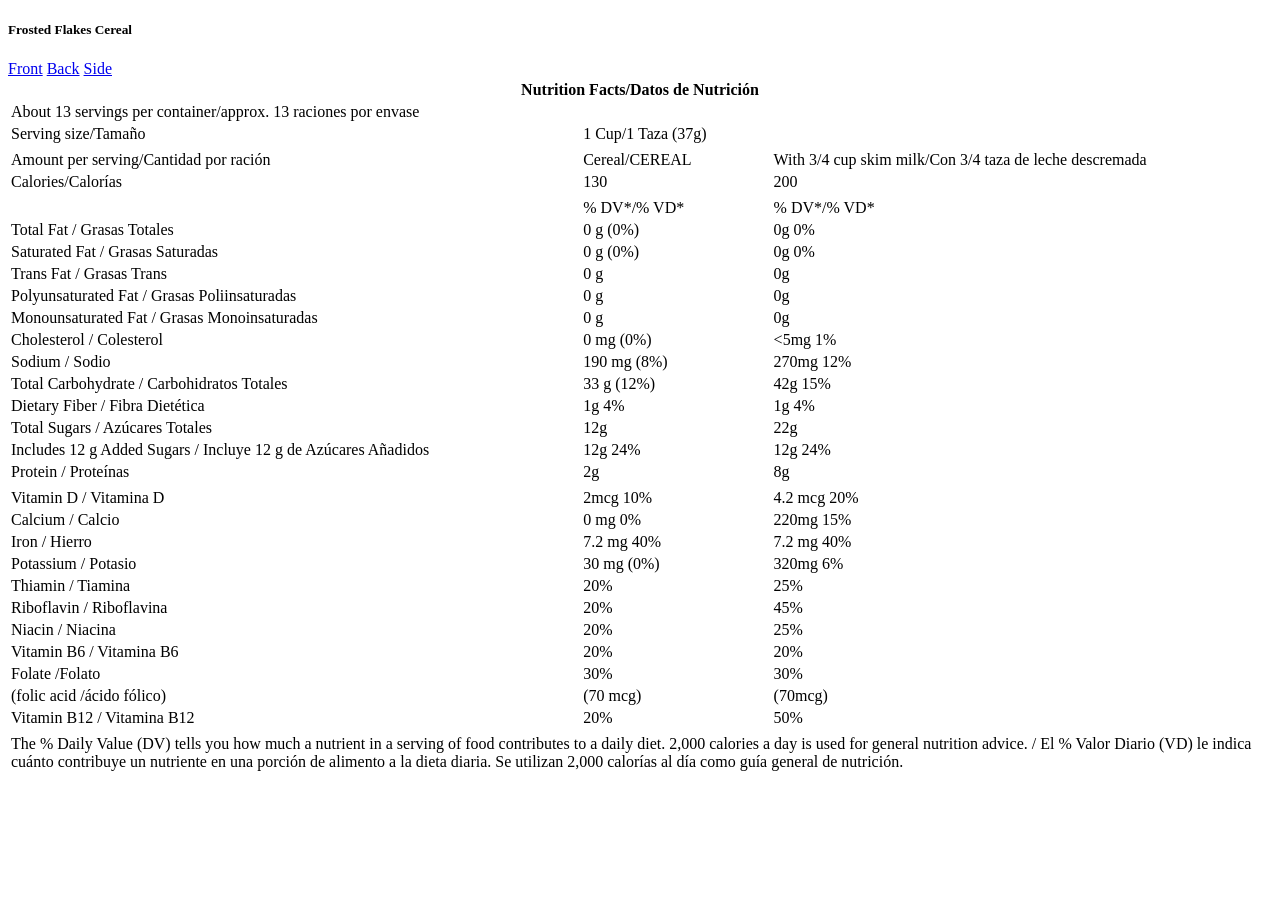
==== back.html @ 5b7548e8 "Got started on frosted flakes Back" ====
<!--
Back of the Frosted Flakes Cereal Box
Made by: Blake
Sources:
1: Had to look up how to make items take up more columns in tables:https://www.w3schools.com/html/html_table_colspan_rowspan.asp
2: Used copilot to figure out why one of my classes weren't being added. And also to speed up making the tablr
-->

<!DOCTYPE html>
<html lang="en">

<head>
    <meta charset="UTF-8">
    <meta name="viewport" content="width=device-width, initial-scale=1.0">
    <title>Back of the Box</title>
</head>

<body>
    <header class="heading">
        <h5>Frosted Flakes Cereal</h5>
        <nav class="navigation">
            <a href="./index.html" class="front">Front</a>
            <a href="./back.html" class="back">Back</a>
            <a href="./side.html" class="side">Side</a>
        </nav>
    </header>

    <section id="section_1">
        <table class="table1">
            <!--After doing the first third I used Copilot to speed it up because there was a lot of data to input into the table I still manually set the classes for each though-->
            <tr>
                <th colspan="3">Nutrition Facts/Datos de Nutrición</th>
            </tr>
            <tr class="top_border">
                <td class="close" colspan="3">
                    About 13 servings per container/approx. 13 raciones por envase
                </td>
            </tr>
            <!---Used Copilot to figure out how to add multiple classes-->
            <tr class="no_border bold">
                <td>Serving size/Tamaño</td>
                <td colspan="2">1 Cup/1 Taza (37g)</td>
            </tr>
            <tr class="fill_black">
                <td colspan="3"></td>
            </tr>
            <tr class="small_text bold">
                <td>Amount per serving/Cantidad por ración</td>
                <td class="side_border">Cereal/CEREAL</td>
                <td>With 3/4 cup skim milk/Con 3/4 taza de leche descremada</td>
            </tr>
            <tr class="big_text bold">
                <td>Calories/Calorías</td>
                <td class="side_border">130</td>
                <td>200</td>
            </tr>
            <tr class="fill_black">
                <td colspan="3"></td>
            </tr>
            <tr class="bold">
                <td></td>
                <td class="side_border">% DV*/% VD*</td>
                <td>% DV*/% VD*</td>
            </tr>
            <tr>
                <td>Total Fat / Grasas Totales</td>
                <td class="side_border">0 g (0%)</td>
                <td>0g  0%</td>
            </tr>
            <tr>
                <td>Saturated Fat / Grasas Saturadas</td>
                <td class="side_border">0 g (0%)</td>
                <td>0g 0%</td>
            </tr>
            <tr>
                <td>Trans Fat / Grasas Trans</td>
                <td class="side_border">0 g</td>
                <td>0g</td>
            </tr>
            <tr>
                <td>Polyunsaturated Fat / Grasas Poliinsaturadas</td>
                <td class="side_border">0 g</td>
                <td>0g</td>
            </tr>
            <tr>
                <td>Monounsaturated Fat / Grasas Monoinsaturadas</td>
                <td class="side_border">0 g</td>
                <td>0g</td>
            </tr>
            <tr>
                <td>Cholesterol / Colesterol</td>
                <td class="side_border">0 mg (0%)</td>
                <td><5mg    1%</td>
            </tr>
            <tr>
                <td>Sodium / Sodio</td>
                <td class="side_border">190 mg (8%)</td>
                <td>270mg 12%</td>
            </tr>
            <tr>
                <td>Total Carbohydrate / Carbohidratos Totales</td>
                <td class="side_border">33 g (12%)</td>
                <td>42g 15%</td>
            </tr>
            <tr>
                <td>Dietary Fiber / Fibra Dietética</td>
                <td class="side_border">1g 4%</td>
                <td>1g 4%</td>
            </tr>
            <tr>
                <td>Total Sugars / Azúcares Totales</td>
                <td class="side_border">12g</td>
                <td>22g</td>
            </tr>
            <tr>
                <td>Includes 12 g Added Sugars / Incluye 12 g de Azúcares Añadidos</td>
                <td class="side_border">12g 24%</td>
                <td>12g 24%</td>
            </tr>
            <tr>
                <td>Protein / Proteínas</td>
                <td class="side_border">2g</td>
                <td>8g</td>
            </tr>
            <tr class="fill_black">
                <td colspan="3"></td>
            </tr>
            <tr>
                <td>Vitamin D / Vitamina D</td>
                <td class="side_border">2mcg 10%</td>
                <td>4.2 mcg 20%</td>
            </tr>
            <tr>
                <td>Calcium / Calcio</td>
                <td class="side_border">0 mg 0%</td>
                <td>220mg 15%</td>
            </tr>
            <tr>
                <td>Iron / Hierro</td>
                <td class="side_border">7.2 mg 40%</td>
                <td>7.2 mg 40%</td>
            </tr>
            <tr>
                <td>Potassium / Potasio</td>
                <td class="side_border">30 mg (0%)</td>
                <td>320mg 6%</td>
            </tr>
            <tr>
                <td>Thiamin / Tiamina</td>
                <td class="side_border">20%</td>
                <td>25%</td>
            </tr>
            <tr>
                <td>Riboflavin / Riboflavina</td>
                <td class="side_border">20%</td>
                <td>45%</td>
            </tr>
            <tr>
                <td>Niacin / Niacina</td>
                <td class="side_border">20%</td>
                <td>25%</td>
            </tr>
            <tr>
                <td>Vitamin B6 / Vitamina B6</td>
                <td class="side_border">20%</td>
                <td>20%</td>
            </tr>
            <tr class="no_border">
                <td>Folate /Folato</td>
                <td class="side_border">30%</td>
                <td>30%</td>
            </tr>
            <tr>
                <td>(folic acid /ácido fólico)</td>
                <td class="side_border">(70 mcg)</td>
                <td>(70mcg)</td>
            </tr>
            <tr>
                <td>Vitamin B12 / Vitamina B12</td>
                <td class="side_border">20%</td>
                <td>50%</td>
            </tr>
            <tr class="fill_black">
                <td colspan="3"></td>
            </tr>
            <tr class="small_text">
                <td colspan="3">
                    The % Daily Value (DV) tells you how much a nutrient in a serving of food contributes to a daily
                    diet.
                    2,000 calories a day is used for general nutrition advice. /
                    El % Valor Diario (VD) le indica cuánto contribuye un nutriente en una porción de alimento a la
                    dieta diaria.
                    Se utilizan 2,000 calorías al día como guía general de nutrición.
                </td>
            </tr>
        </table>
    </section>
</body>

</html>
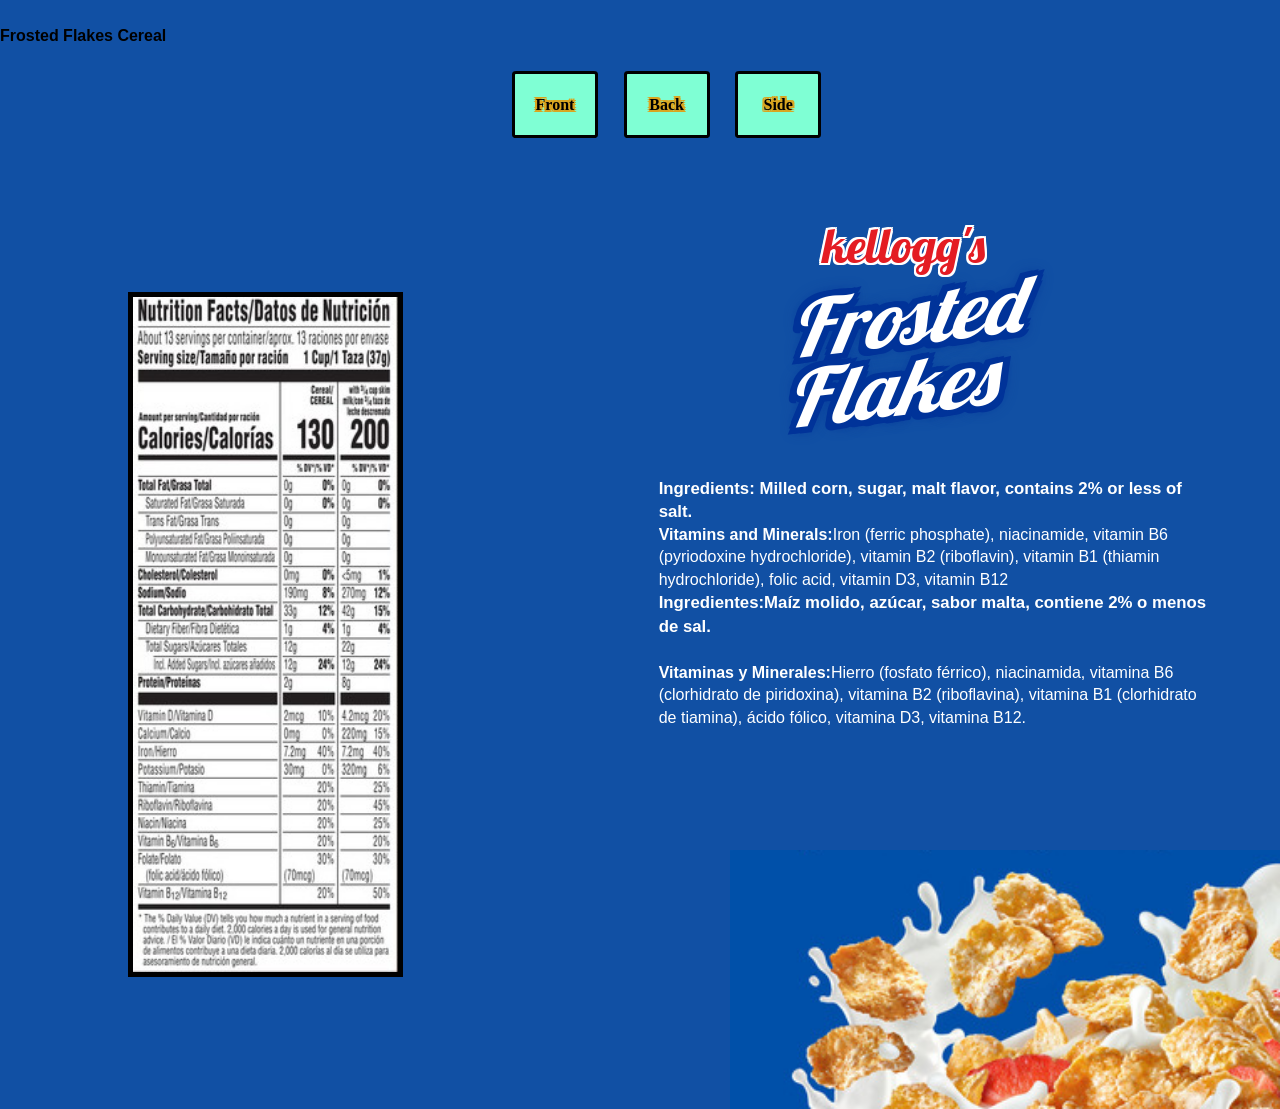
==== commit c965a468: "back complete" ====
--- a/back.html
+++ b/back.html
@@ -13,6 +13,7 @@
     <meta charset="UTF-8">
     <meta name="viewport" content="width=device-width, initial-scale=1.0">
     <title>Back of the Box</title>
+    <link rel="stylesheet" href="./styles/styles.css">
 </head>
 
 <body>
@@ -24,177 +25,23 @@
             <a href="./side.html" class="side">Side</a>
         </nav>
     </header>
+    <div id="content">
+        <section id="section_1">
+            <img id="Nutrition-img1" src="./images/Frosted-Flakes-Back-Nutrition.jpg" alt="Nutritional Value">
+        </section>
 
-    <section id="section_1">
-        <table class="table1">
-            <!--After doing the first third I used Copilot to speed it up because there was a lot of data to input into the table I still manually set the classes for each though-->
-            <tr>
-                <th colspan="3">Nutrition Facts/Datos de Nutrición</th>
-            </tr>
-            <tr class="top_border">
-                <td class="close" colspan="3">
-                    About 13 servings per container/approx. 13 raciones por envase
-                </td>
-            </tr>
-            <!---Used Copilot to figure out how to add multiple classes-->
-            <tr class="no_border bold">
-                <td>Serving size/Tamaño</td>
-                <td colspan="2">1 Cup/1 Taza (37g)</td>
-            </tr>
-            <tr class="fill_black">
-                <td colspan="3"></td>
-            </tr>
-            <tr class="small_text bold">
-                <td>Amount per serving/Cantidad por ración</td>
-                <td class="side_border">Cereal/CEREAL</td>
-                <td>With 3/4 cup skim milk/Con 3/4 taza de leche descremada</td>
-            </tr>
-            <tr class="big_text bold">
-                <td>Calories/Calorías</td>
-                <td class="side_border">130</td>
-                <td>200</td>
-            </tr>
-            <tr class="fill_black">
-                <td colspan="3"></td>
-            </tr>
-            <tr class="bold">
-                <td></td>
-                <td class="side_border">% DV*/% VD*</td>
-                <td>% DV*/% VD*</td>
-            </tr>
-            <tr>
-                <td>Total Fat / Grasas Totales</td>
-                <td class="side_border">0 g (0%)</td>
-                <td>0g  0%</td>
-            </tr>
-            <tr>
-                <td>Saturated Fat / Grasas Saturadas</td>
-                <td class="side_border">0 g (0%)</td>
-                <td>0g 0%</td>
-            </tr>
-            <tr>
-                <td>Trans Fat / Grasas Trans</td>
-                <td class="side_border">0 g</td>
-                <td>0g</td>
-            </tr>
-            <tr>
-                <td>Polyunsaturated Fat / Grasas Poliinsaturadas</td>
-                <td class="side_border">0 g</td>
-                <td>0g</td>
-            </tr>
-            <tr>
-                <td>Monounsaturated Fat / Grasas Monoinsaturadas</td>
-                <td class="side_border">0 g</td>
-                <td>0g</td>
-            </tr>
-            <tr>
-                <td>Cholesterol / Colesterol</td>
-                <td class="side_border">0 mg (0%)</td>
-                <td><5mg    1%</td>
-            </tr>
-            <tr>
-                <td>Sodium / Sodio</td>
-                <td class="side_border">190 mg (8%)</td>
-                <td>270mg 12%</td>
-            </tr>
-            <tr>
-                <td>Total Carbohydrate / Carbohidratos Totales</td>
-                <td class="side_border">33 g (12%)</td>
-                <td>42g 15%</td>
-            </tr>
-            <tr>
-                <td>Dietary Fiber / Fibra Dietética</td>
-                <td class="side_border">1g 4%</td>
-                <td>1g 4%</td>
-            </tr>
-            <tr>
-                <td>Total Sugars / Azúcares Totales</td>
-                <td class="side_border">12g</td>
-                <td>22g</td>
-            </tr>
-            <tr>
-                <td>Includes 12 g Added Sugars / Incluye 12 g de Azúcares Añadidos</td>
-                <td class="side_border">12g 24%</td>
-                <td>12g 24%</td>
-            </tr>
-            <tr>
-                <td>Protein / Proteínas</td>
-                <td class="side_border">2g</td>
-                <td>8g</td>
-            </tr>
-            <tr class="fill_black">
-                <td colspan="3"></td>
-            </tr>
-            <tr>
-                <td>Vitamin D / Vitamina D</td>
-                <td class="side_border">2mcg 10%</td>
-                <td>4.2 mcg 20%</td>
-            </tr>
-            <tr>
-                <td>Calcium / Calcio</td>
-                <td class="side_border">0 mg 0%</td>
-                <td>220mg 15%</td>
-            </tr>
-            <tr>
-                <td>Iron / Hierro</td>
-                <td class="side_border">7.2 mg 40%</td>
-                <td>7.2 mg 40%</td>
-            </tr>
-            <tr>
-                <td>Potassium / Potasio</td>
-                <td class="side_border">30 mg (0%)</td>
-                <td>320mg 6%</td>
-            </tr>
-            <tr>
-                <td>Thiamin / Tiamina</td>
-                <td class="side_border">20%</td>
-                <td>25%</td>
-            </tr>
-            <tr>
-                <td>Riboflavin / Riboflavina</td>
-                <td class="side_border">20%</td>
-                <td>45%</td>
-            </tr>
-            <tr>
-                <td>Niacin / Niacina</td>
-                <td class="side_border">20%</td>
-                <td>25%</td>
-            </tr>
-            <tr>
-                <td>Vitamin B6 / Vitamina B6</td>
-                <td class="side_border">20%</td>
-                <td>20%</td>
-            </tr>
-            <tr class="no_border">
-                <td>Folate /Folato</td>
-                <td class="side_border">30%</td>
-                <td>30%</td>
-            </tr>
-            <tr>
-                <td>(folic acid /ácido fólico)</td>
-                <td class="side_border">(70 mcg)</td>
-                <td>(70mcg)</td>
-            </tr>
-            <tr>
-                <td>Vitamin B12 / Vitamina B12</td>
-                <td class="side_border">20%</td>
-                <td>50%</td>
-            </tr>
-            <tr class="fill_black">
-                <td colspan="3"></td>
-            </tr>
-            <tr class="small_text">
-                <td colspan="3">
-                    The % Daily Value (DV) tells you how much a nutrient in a serving of food contributes to a daily
-                    diet.
-                    2,000 calories a day is used for general nutrition advice. /
-                    El % Valor Diario (VD) le indica cuánto contribuye un nutriente en una porción de alimento a la
-                    dieta diaria.
-                    Se utilizan 2,000 calorías al día como guía general de nutrición.
-                </td>
-            </tr>
-        </table>
-    </section>
+        <div id="section_2">
+            <h3 id="kelloggs">kellogg's</h3>
+            <h1 id="frosted">Frosted<br>Flakes</h1>
+            <p class="bold paragraph1">Ingredients: Milled corn, sugar, malt flavor, contains 2% or less of salt.</p>
+            <p class="paragraph1"><b>Vitamins and Minerals:</b>Iron (ferric phosphate), niacinamide, vitamin B6 (pyriodoxine hydrochloride), vitamin B2 (riboflavin), vitamin B1 (thiamin hydrochloride), folic acid, vitamin D3, vitamin B12</p>
+            <p class="bold paragraph1">Ingredientes:Maíz molido, azúcar, sabor malta, contiene 2% o menos de sal.</p>
+            <p class="paragraph1" id="bottom-text"><b>Vitaminas y Minerales:</b>Hierro (fosfato férrico), niacinamida, vitamina B6 (clorhidrato de piridoxina),
+            vitamina B2 (riboflavina), vitamina B1 (clorhidrato de tiamina), ácido fólico,
+            vitamina D3, vitamina B12.</p>
+            <img id="cereal" src="./images/Frosted-Flakes-Back-cereal.png" alt="Frosted Flakes Cereal">
+        </div>
+    </div>
 </body>
 
 </html>
--- a/styles/styles.css
+++ b/styles/styles.css
@@ -0,0 +1,271 @@
+
+
+@import url('https://fonts.googleapis.com/css2?family=Lobster+Two:wght@400;700&display=swap');
+
+body {
+    /**8 digit hex code where the last 2 digits control transparency**/
+    background-color: #00449eee;
+    padding: 0;
+    margin: 0;
+    font-family: "Arial Narrow" , Arial, Helvetica, sans-serif;
+}
+
+h5 {
+    font-size: 1rem;
+}
+
+#content {
+    display: grid;
+    grid-template-columns: 1fr 3fr;
+    color: #FFFFFF;
+}
+
+#kelloggs {
+    font-family: 'Lobster Two', cursive;
+    font-style: italic;
+    color: #E41C23;
+    font-size: 3rem;
+    margin-bottom: 0;
+    padding-bottom: 0;
+    /*** Had to ask copilot how to get a good outline on the text to replicate the white outline ***/
+    text-shadow:
+        -2px -2px 0 #FFFFFF,
+        2px -2px 0 #FFFFFF,
+        -2px 2px 0 #FFFFFF,
+        2px 2px 0 #FFFFFF,
+        -2px 0 0 #FFFFFF,
+        2px 0 0 #FFFFFF,
+        0 -2px 0 #FFFFFF,
+        0 2px 0 #FFFFFF;
+    
+    text-align: center;
+}
+
+#frosted {
+    padding-top: 0;
+    margin-top: 0;
+    font-family: 'Lobster Two', cursive;
+    font-style: italic;
+    color: white;
+    font-size: 5rem;
+    text-align: center;
+    line-height: 4.5rem;
+    text-shadow:
+        /* Crisp outline */
+        -6px -6px 0 #003399,
+        6px -6px 0 #003399,
+        -6px 6px 0 #003399,
+        6px 6px 0 #003399,
+        -6px 0 0 #003399,
+        6px 0 0 #003399,
+        0 -6px 0 #003399,
+        0 6px 0 #003399,
+
+        /* Soft halo */
+        0 0 8px #003399,
+        0 0 16px #003399;
+        /****Had to learn about transform to change the angle of the text https: //www.w3schools.com/css/css3_2dtransforms.asp**/
+    transform: skewX(-18deg) rotate(-7deg);
+}
+
+
+/**Had to check how to use absolute positioning to force the image to the bottom right corner**/
+#cereal {
+    width: 55vw;
+    max-width: 550px;
+    position: absolute;
+    bottom: 0; 
+    right: 0;
+    padding: 0;
+    margin:0;
+    z-index: -1;
+}
+
+#section_1 {
+    padding: 5vw;
+    margin: 5vw;
+    padding-top: 10vh;
+}
+
+#section_2 {
+    position: relative;
+    padding-bottom: 22w;
+    padding-top: 2vw;
+    padding-right: 5vw;
+    padding-left: 5vw;
+    line-height: 1.4;
+}
+
+#Nutrition-img1 {
+    height: 75vh;
+
+    border-color: black;
+    border-width: 5px;
+    border-style: solid;
+}
+
+#bottom-text{
+    margin-top: 1.5rem;
+    padding-bottom: 0px;
+    margin-bottom: 0px;
+}
+
+.bold {
+    font-weight: bolder;
+    font-size: 1.05rem;
+
+}
+
+.paragraph1 {
+    padding-bottom: 0;
+    padding-right: 0;
+    padding-top: 0;
+    padding-left: 5vw;
+    margin: 0;
+    text-align: left;
+
+}
+
+.navigation {
+    margin: 0 auto;
+    display: grid;
+    grid-template-columns: 1fr 1fr 1fr;
+    width: 20vw;
+    column-gap: 2vw;
+    font-family: 'Times New Roman', Times, serif;
+}
+
+.front {
+    width: 5vw;
+    max-width: 200px;
+    min-width: 50px;
+    height: 5vh;
+    max-height: 200px;
+    color:black;
+    border-color: black;
+    border-radius: 5%;
+    background-color: aquamarine;
+    grid-column: 1;
+    border-style: solid;
+    padding: 0.5rem;
+    text-align: center;
+    align-content: center;
+    text-decoration:none ;
+    font-weight: bold;
+    text-shadow:
+            -2px -2px 0 goldenrod,
+            2px -2px 0 goldenrod,
+            -2px 2px 0 goldenrod,
+            2px 2px 0 goldenrod,
+            -2px 0 0 goldenrod,
+            2px 0 0 goldenrod,
+            0 -2px 0 goldenrod,
+            0 2px 0 goldenrod;
+}
+
+.back {
+    width: 5vw;
+    max-width: 200px;
+    min-width: 50px;
+    height: 5vh;
+    max-height: 200px;
+    color: black;
+    border-color: black;
+    border-radius: 5%;
+    background-color: aquamarine;
+    grid-column: 2;
+    border-style: solid;
+    padding: 0.5rem;
+    align-content: center;
+    text-align: center;
+    text-decoration: none;
+    font-weight: bold;
+    text-shadow:
+            -2px -2px 0 goldenrod,
+            2px -2px 0 goldenrod,
+            -2px 2px 0 goldenrod,
+            2px 2px 0 goldenrod,
+            -2px 0 0 goldenrod,
+            2px 0 0 goldenrod,
+            0 -2px 0 goldenrod,
+            0 2px 0 goldenrod;
+    
+}
+
+.side {
+    width: 5vw;
+    max-width: 200px;
+    min-width: 50px;
+    height: 5vh;
+    max-height: 200px;
+    color: black;
+    border-color: black; 
+    border-radius: 5%;
+    background-color: aquamarine;
+    grid-column: 3;
+    border-style: solid;
+    padding: 0.5rem;
+    align-content: center;
+    text-align: center;
+    text-decoration: none;
+    font-weight: bold;
+    text-shadow:
+            -2px -2px 0 goldenrod,
+            2px -2px 0 goldenrod,
+            -2px 2px 0 goldenrod,
+            2px 2px 0 goldenrod,
+            -2px 0 0 goldenrod,
+            2px 0 0 goldenrod,
+            0 -2px 0 goldenrod,
+            0 2px 0 goldenrod;
+    
+}
+
+.front:hover {
+    color: #E41C23;
+    background-color: #ffc400a8 ;
+    font-size: 1.3rem;
+    font-weight: bold;
+    text-shadow:
+            -2px -2px 0 #FFFFFF,
+            2px -2px 0 #FFFFFF,
+            -2px 2px 0 #FFFFFF,
+            2px 2px 0 #FFFFFF,
+            -2px 0 0 #FFFFFF,
+            2px 0 0 #FFFFFF,
+            0 -2px 0 #FFFFFF,
+            0 2px 0 #FFFFFF;
+}
+
+.back:hover {
+    color: #E41C23;
+    background-color: #ffc400a8;
+    font-size: 1.3rem;
+    font-weight: bold;
+    text-shadow:
+        -2px -2px 0 #FFFFFF,
+        2px -2px 0 #FFFFFF,
+        -2px 2px 0 #FFFFFF,
+        2px 2px 0 #FFFFFF,
+        -2px 0 0 #FFFFFF,
+        2px 0 0 #FFFFFF,
+        0 -2px 0 #FFFFFF,
+        0 2px 0 #FFFFFF;
+}
+
+.side:hover {
+    color: #E41C23;
+    background-color: #ffc400a8;
+    font-size: 1.3rem;
+    font-weight: bold;
+    text-shadow:
+        -2px -2px 0 #FFFFFF,
+        2px -2px 0 #FFFFFF,
+        -2px 2px 0 #FFFFFF,
+        2px 2px 0 #FFFFFF,
+        -2px 0 0 #FFFFFF,
+        2px 0 0 #FFFFFF,
+        0 -2px 0 #FFFFFF,
+        0 2px 0 #FFFFFF;
+}
+
